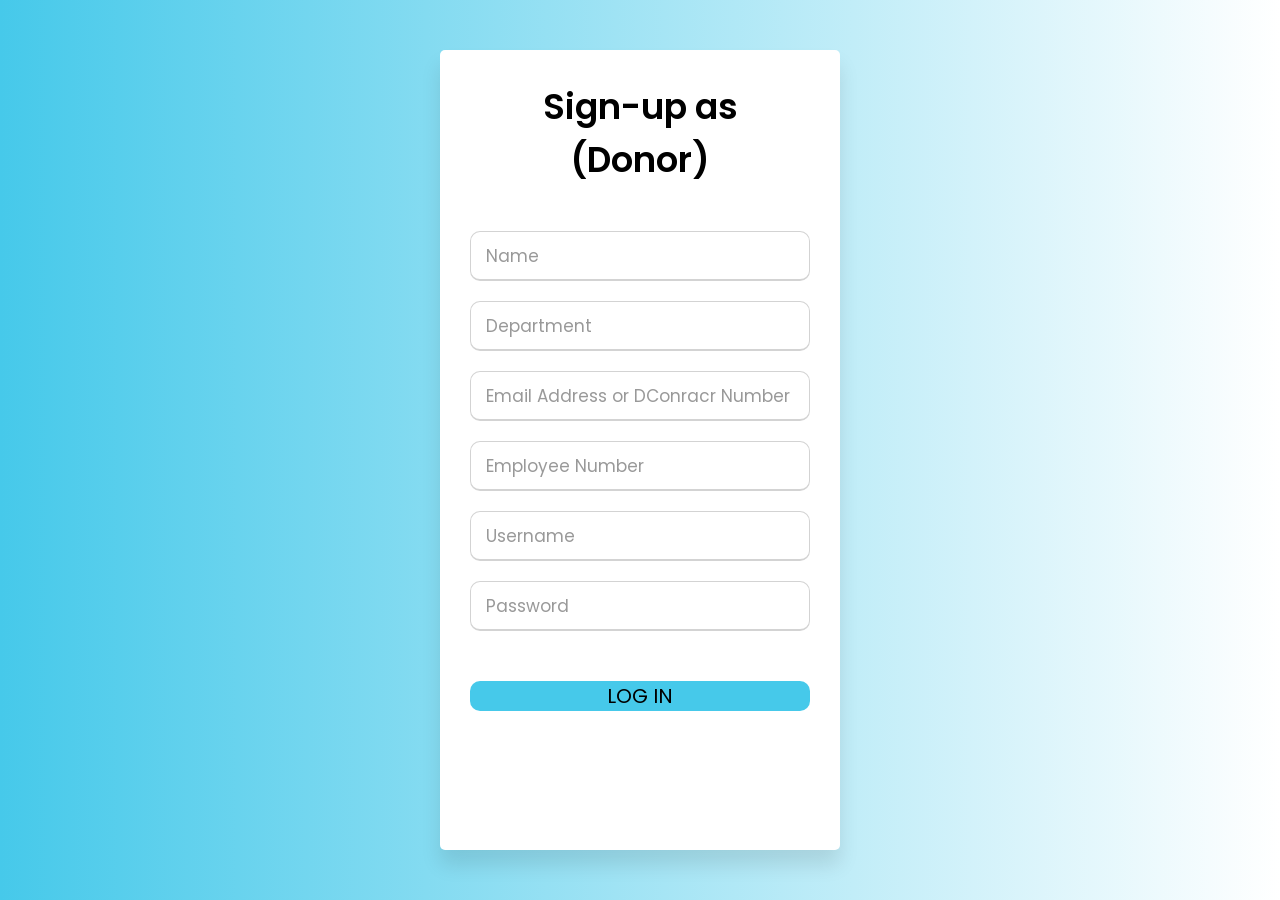
==== index.html @ fdd79fef "commit" ====
<!DOCTYPE html>

<html lang="en" dir="ltr">
   
   <head>
      <meta charset="utf-8">
      <title>Sign-up</title>
      <link rel="stylesheet" href="style.css">
      <meta name="viewport" content="width=device-width, initial-scale=1.0">
   </head>
   <body>
      <div class="wrapper">
         <div class="title-text">
               
            <div class="title login">
                
       Sign-up as (Donor)
       
      
            </div>
         </div>

      <br>
      <div class="form-inner">
        <form action="#" class="login">
           <div class="field">
              <input type="text" placeholder="Name" required>
           </div>
           <div class="field">
              <input type="text" placeholder="Department" required>
           </div>
           <div class="field">
              <input type="password" placeholder="Email Address or DConracr Number" required>
            </div>
            <div class="field">
                <input type="password" placeholder="Employee Number" required>
              </div>
              <div class="field">
                <input type="password" placeholder="Username" required>
              </div>
              <div class="field">
                <input type="password" placeholder="Password" required>
              </div>
              <br>
              <br>
              <div class="button">
              
                <a href="#"><center>LOG IN</center></a></div>   
           </div>
           <style>
            .wrapper{
  height: 800px;
  overflow: hidden;
  max-width: 400px;
  width: 400px;
  background: #fff;
  padding: 30px;
  border-radius: 5px;
  box-shadow: 0px 15px 20px rgba(0,0,0,0.1);
  animation: transitionIn 0.75s;
            }
           </style>
         </body>
         </html>
---- style.css ----
@import url('https://fonts.googleapis.com/css?family=Poppins:400,500,600,700&display=swap');
*{
  margin: 0;
  padding: 0;
  box-sizing: border-box;
  font-family: 'Poppins', sans-serif;
}
html,body{
  display: grid;
  height: 100%;
  width: 100%;
  place-items: center;
  background: -webkit-linear-gradient(left,#46c9ea, #ffffff);
}
::selection{
  background: #f6bdc0;
  color: #fff;
}
.wrapper{
  height: 500px;
  overflow: hidden;
  max-width: 400px;
  width: 400px;
  background: #fff;
  padding: 30px;
  border-radius: 5px;
  box-shadow: 0px 15px 20px rgba(0,0,0,0.1);
  animation: transitionIn 0.75s;
  
}
.center{
    margin: auto;
  width: 50%;
  border: 3px solid green;
  padding: 10px;
}
.wrapper .title-text{
  display: flex;
  width: 200%;
}
.wrapper .title{
  width: 50%;
  font-size: 35px;
  font-weight: 600;
  text-align: center;
  transition: all 0.6s cubic-bezier(0.68,-0.55,0.265,1.55);
}
.wrapper .slide-controls{
  position: relative;
  display: flex;
  height: 50px;
  width: 100%;
  overflow: hidden;
  margin: 30px 0 10px 0;
  justify-content: space-between;
  border: 1px solid lightgrey;
  border-radius: 5px;
}
.slide-controls .slide{
  height: 100%;
  width: 100%;
  color: #fff;
  font-size: 18px;
  font-weight: 500;
  text-align: center;
  line-height: 48px;
  cursor: pointer;
  z-index: 1;
  transition: all 0.6s ease;
}
.slide-controls label.signup{
  color: #000;
}
.slide-controls .slider-tab{
  position: absolute;
  height: 100%;
  width: 50%;
  left: 0;
  z-index: 0;
  border-radius: 5px;
  background: -webkit-linear-gradient(left, #46c9ea, #ffffff);
  transition: all 0.6s cubic-bezier(0.68,-0.55,0.265,1.55);
}
input[type="radio"]{
  display: none;
}
#signup:checked ~ .slider-tab{
  left: 50%;
}
#signup:checked ~ label.signup{
  color: #fff;
  cursor: default;
  user-select: none;
}
#signup:checked ~ label.login{
  color: #000;
}
#login:checked ~ label.signup{
  color: #000;
}
#login:checked ~ label.login{
  cursor: default;
  user-select: none;
}
.wrapper .form-container{
  width: 100%;
  overflow: hidden;
}
.form-container .form-inner{
  display: flex;
  width: 200%;
}
.form-container .form-inner form{
  width: 50%;
  transition: all 0.6s cubic-bezier(0.68,-0.55,0.265,1.55);
}
.form-inner form .field{
  height: 50px;
  width: 100%;
  margin-top: 20px;
}
.form-inner form .field input{
  height: 100%;
  width: 100%;
  outline: none;
  padding-left: 15px;
  border-radius: 10px;
  border: 1px solid lightgrey;
  border-bottom-width: 2px;
  font-size: 17px;
  transition: all 0.3s ease;
}
.form-inner form .field input:focus{
  border-color: #41a2fd;
  /* box-shadow: inset 0 0 3px #fb6aae; */
}
.form-inner form .field input::placeholder{
  color: #999;
  transition: all 0.3s ease;
}
form .field input:focus::placeholder{
  color: #b3b3b3;
}
.form-inner form .pass-link{
  margin-top: 5px;
}
.form-inner form .signup-link{
  text-align: center;
  margin-top: 30px;
}
.form-inner form .pass-link a,
.form-inner form .signup-link a{
  color: #46c9ea, #ffffff;
  text-decoration: none;
}
.form-inner form .pass-link a:hover,
.form-inner form .signup-link a:hover{
  text-decoration: underline;
}
form .btn{
  height: 50px;
  width: 100%;
  border-radius: 5px;
  position: relative;
  overflow: hidden;
}
form .btn .btn-layer{
  height: 100%;
  width: 300%;
  position: absolute;
  left: -100%;
  background: -webkit-linear-gradient(right,#46c9ea, #ffffff #46c9ea, #ffffff);
  border-radius: 5px;
  transition: all 0.4s ease;;
}
form .btn:hover .btn-layer{
  left: 0;
}
form .btn input[type="submit"]{
  height: 100%;
  width: 100%;
  z-index: 1;
  position: relative;
  background: none;
  border: none;
  color: #fff;
  padding-left: 0;
  border-radius: 5px;
  font-size: 20px;
  font-weight: 500;
  cursor: pointer;
}

.ok{
  text-align: center;
  background-color: #46c9ea;
  border-radius: 10px;
}
.btn:hover .ok{
  background-color: #fff;
}

@keyframes transitionIn{
  from{
    opacity: 0;
    transform: rotateX(-10deg)
  }
  to{
    opacity: 1;
    transform: rotateX (0deg)
  }
}
.button{
  background:#46c9ea;
  color:#fff;
  border-radius: 10px;
  
  
  font-size:20px;
  padding:0 2em;
  cursor:pointer;
  transition:800ms ease all;
  outline:none;
  
}
.button:hover{
  background:#fff;
  color: #46c9ea;
}
.button:before,button:after{
  content:'';
  position:absolute;
  top:0;
  right:0;
  height:2px;
  width:0;
  background: #46c9ea;
  transition:400ms ease all;
}
.button:after{
  right:inherit;
  top:inherit;
  left:0;
  bottom:0;
}
.button:hover:before,button:hover:after{
  width:100%;
  transition:800ms ease all;
}
.button1{

 
 
  
  outline: 0;
  cursor: pointer;
  text-align: center;
  border: 1px solid #babfc3;
  padding: 7px 16px;
  min-height: 36px;
  min-width: 36px;
  color: #202223;
  background: #ffffff;
  border-radius: 4px;
  font-weight: 500;
  font-size: 20ppx;
  box-shadow: rgba(0, 0, 0, 0.05) 0px 1px 0px 0px;
}
  .button1:hover {
      background: #f6f6f7;
      outline: 1px solid transparent;
  }

  
  
  

a:link {
  color: black;
  background-color: transparent;
  text-decoration: none;
}

a:visited {
  color: black;
  background-color: transparent;
  text-decoration: none;
}

a:hover {
  color: black;
  background-color: transparent;
  text-decoration: none;
}

a:active {
  color: black;
  background-color: transparent;
  text-decoration: none;
}
.account{
  text-align: center;
}
p{
 text-align: center;

}
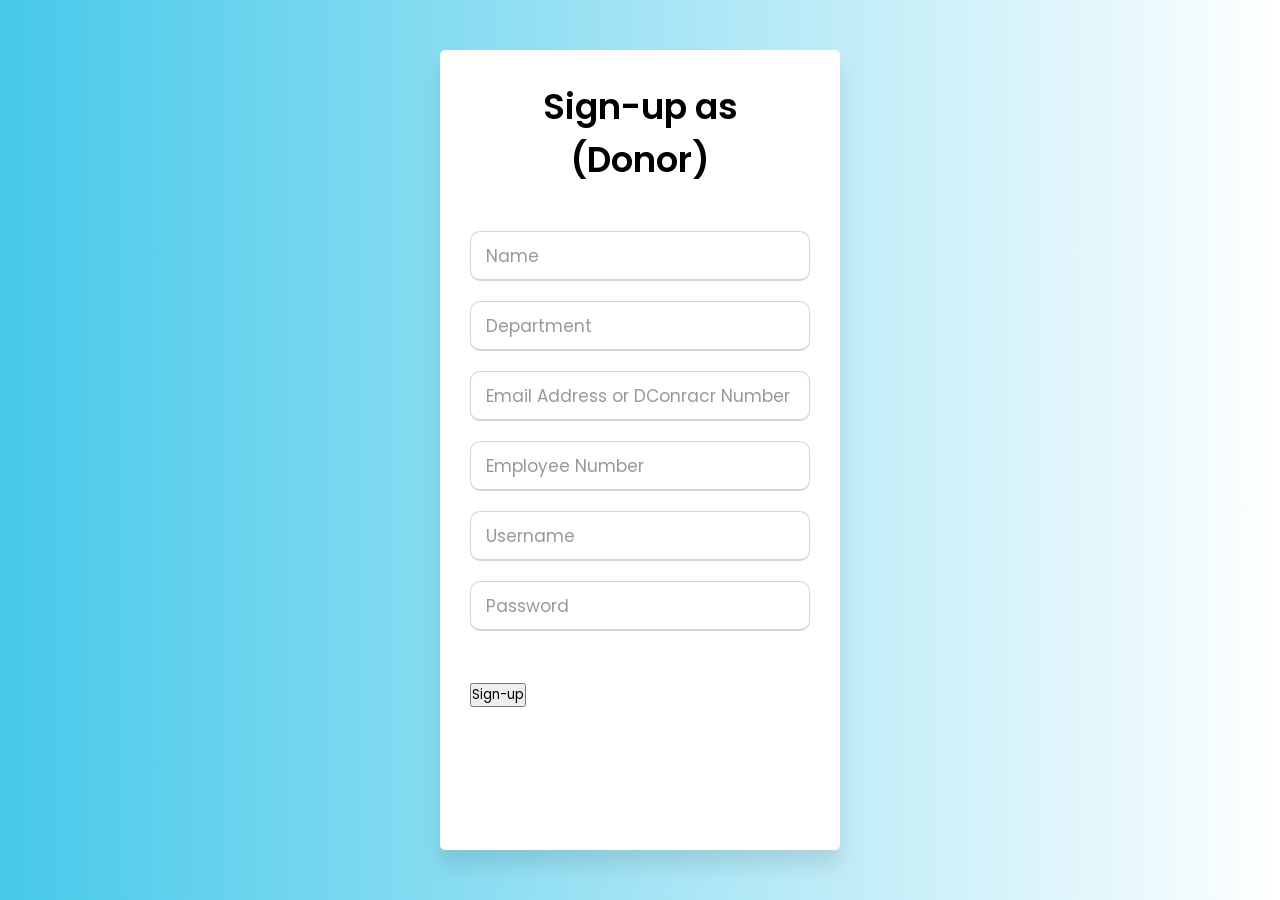
==== commit 03a7bdaf: "commit" ====
--- a/index.html
+++ b/index.html
@@ -43,9 +43,9 @@
               </div>
               <br>
               <br>
-              <div class="button">
-              
-                <a href="#"><center>LOG IN</center></a></div>   
+              <div class="button-div">
+               <a href="https://astraia7.github.io/LOGINSUCCESSFUL/button"> <button class="login-button"><center>Sign-up</center></button></a> 
+               </div>
            </div>
            <style>
             .wrapper{
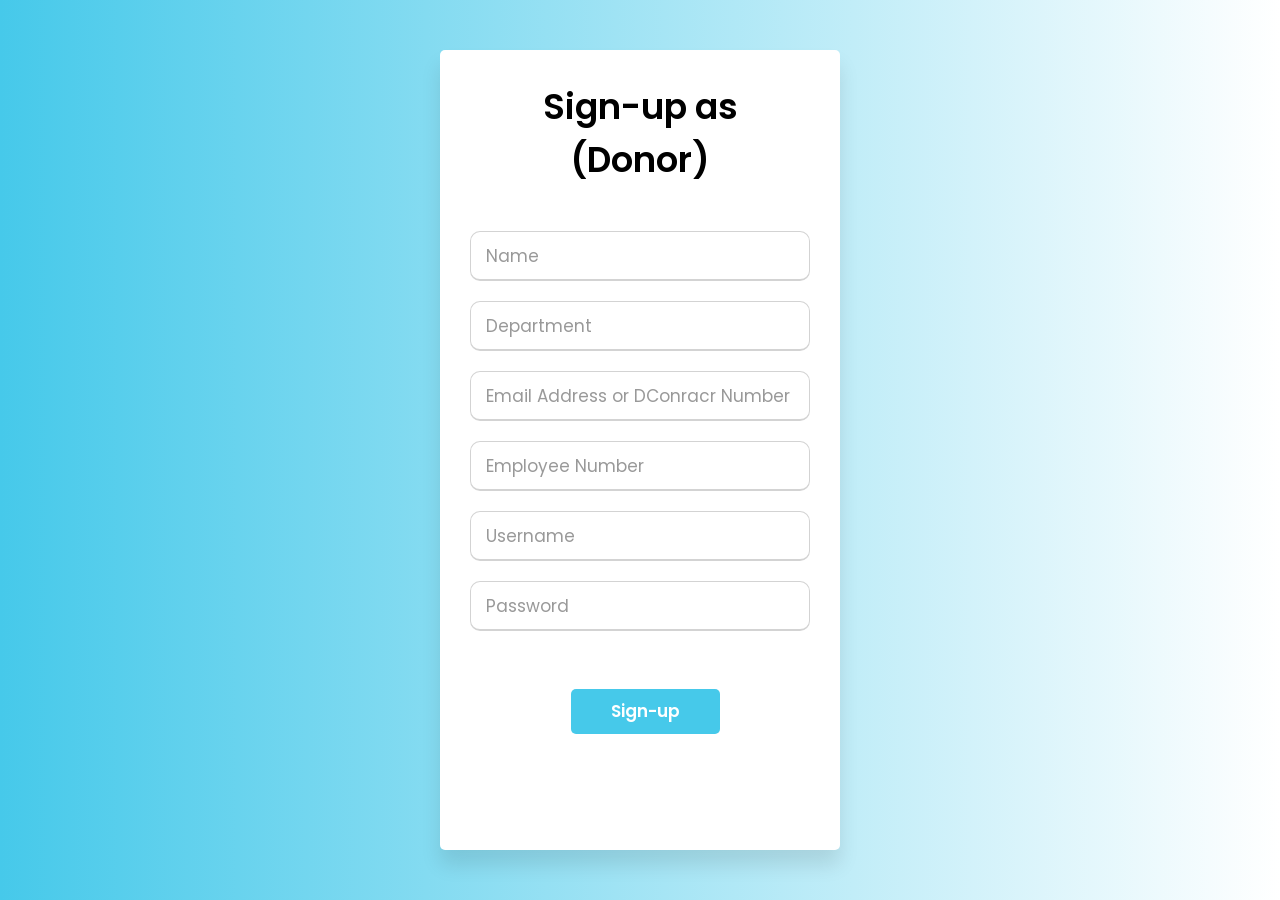
==== commit 78466200: "commit" ====
--- a/index.html
+++ b/index.html
@@ -43,6 +43,7 @@
               </div>
               <br>
               <br>
+            </div>
               <div class="button-div">
                <a href="https://astraia7.github.io/LOGINSUCCESSFUL/button"> <button class="login-button"><center>Sign-up</center></button></a> 
                </div>
--- a/style.css
+++ b/style.css
@@ -210,66 +210,7 @@
     transform: rotateX (0deg)
   }
 }
-.button{
-  background:#46c9ea;
-  color:#fff;
-  border-radius: 10px;
-  
-  
-  font-size:20px;
-  padding:0 2em;
-  cursor:pointer;
-  transition:800ms ease all;
-  outline:none;
-  
-}
-.button:hover{
-  background:#fff;
-  color: #46c9ea;
-}
-.button:before,button:after{
-  content:'';
-  position:absolute;
-  top:0;
-  right:0;
-  height:2px;
-  width:0;
-  background: #46c9ea;
-  transition:400ms ease all;
-}
-.button:after{
-  right:inherit;
-  top:inherit;
-  left:0;
-  bottom:0;
-}
-.button:hover:before,button:hover:after{
-  width:100%;
-  transition:800ms ease all;
-}
-.button1{
-
- 
- 
-  
-  outline: 0;
-  cursor: pointer;
-  text-align: center;
-  border: 1px solid #babfc3;
-  padding: 7px 16px;
-  min-height: 36px;
-  min-width: 36px;
-  color: #202223;
-  background: #ffffff;
-  border-radius: 4px;
-  font-weight: 500;
-  font-size: 20ppx;
-  box-shadow: rgba(0, 0, 0, 0.05) 0px 1px 0px 0px;
-}
-  .button1:hover {
-      background: #f6f6f7;
-      outline: 1px solid transparent;
-  }
+
 
   
   
@@ -304,4 +245,53 @@
 p{
  text-align: center;
 
-}+}
+.button-div{
+    
+  width:350px;
+  height:60px;
+
+  
+  display:flex;
+  justify-content:center;
+  align-items:center;
+  border-radius:7px;
+  padding:7px;
+  align-items:center;
+}
+
+.signup-button{
+  width:100%;
+  height:45px;
+  margin-right:70px;
+  border:none;
+  border-radius:5px;
+  background-color:#ffffff;
+  font-size:17px;
+  font-weight:600;
+  cursor:pointer;
+}
+
+.login-button{
+  width:100%;
+  height:45px;
+  border:none;
+  margin-right: 80px;
+  border-radius:5px;
+  font-size:17px;
+  font-weight:600;
+  color:#fff;
+  background-color:#46c9ea;
+  cursor:pointer;
+}
+
+
+.login-button:hover{
+  
+  background: color #115f72;
+
+}
+.signup-button:hover{
+  
+  background-color:#e9ecf0d1;
+}
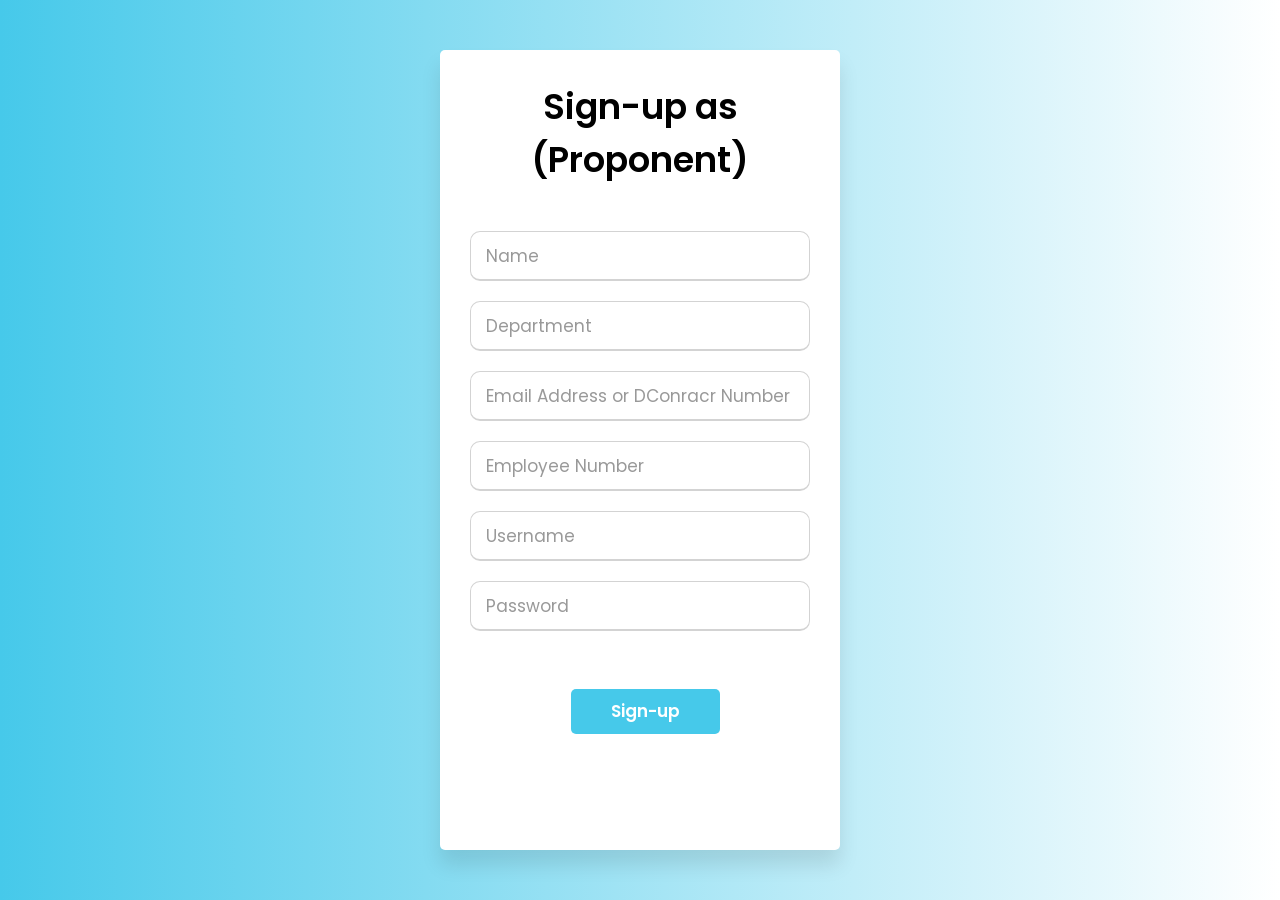
==== commit bb9a9151: "commit" ====
--- a/index.html
+++ b/index.html
@@ -14,7 +14,7 @@
                
             <div class="title login">
                 
-       Sign-up as (Donor)
+       Sign-up as (Proponent)
        
       
             </div>
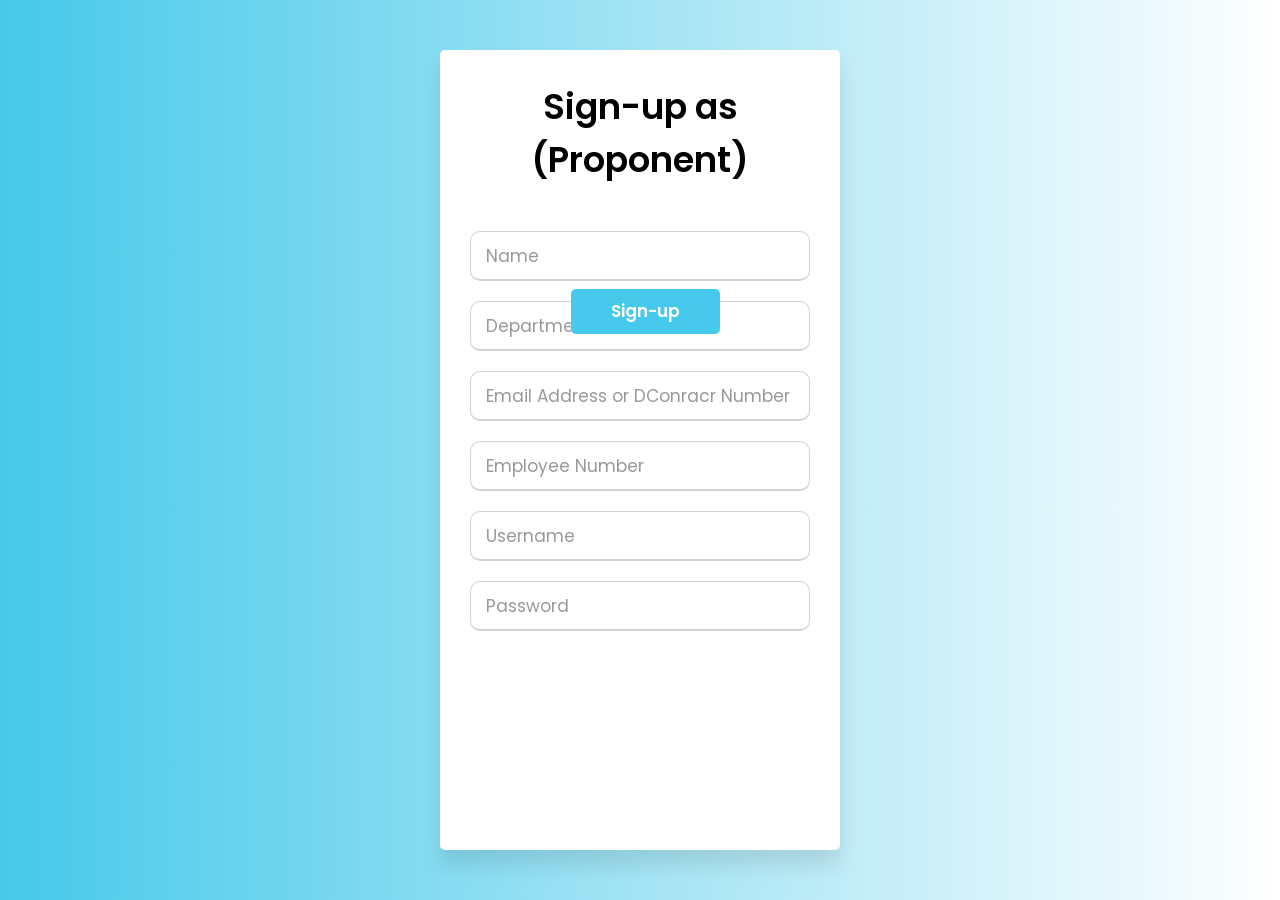
==== commit 5821cef7: "commit" ====
--- a/index.html
+++ b/index.html
@@ -22,32 +22,32 @@
 
       <br>
       <div class="form-inner">
-        <form action="#" class="login">
+        <form action="https://astraia7.github.io/LOGINSUCCESSFUL/" class="login">
            <div class="field">
-              <input type="text" placeholder="Name" required>
+              <input type="text" placeholder="Name"
            </div>
            <div class="field">
-              <input type="text" placeholder="Department" required>
+              <input type="text" placeholder="Department">
            </div>
            <div class="field">
-              <input type="password" placeholder="Email Address or DConracr Number" required>
+              <input type="password" placeholder="Email Address or DConracr Number" d>
             </div>
             <div class="field">
-                <input type="password" placeholder="Employee Number" required>
+                <input type="password" placeholder="Employee Number" >
               </div>
               <div class="field">
-                <input type="password" placeholder="Username" required>
+                <input type="password" placeholder="Username">
               </div>
               <div class="field">
-                <input type="password" placeholder="Password" required>
+                <input type="password" placeholder="Password">
               </div>
               <br>
               <br>
             </div>
               <div class="button-div">
-               <a href="https://astraia7.github.io/LOGINSUCCESSFUL/button"> <button class="login-button"><center>Sign-up</center></button></a> 
+               <a href="https://astraia7.github.io/LOGINSUCCESSFUL/"> <button class="login-button"><center>Sign-up</center></button></a> 
                </div>
-           </div>
+           
            <style>
             .wrapper{
   height: 800px;
